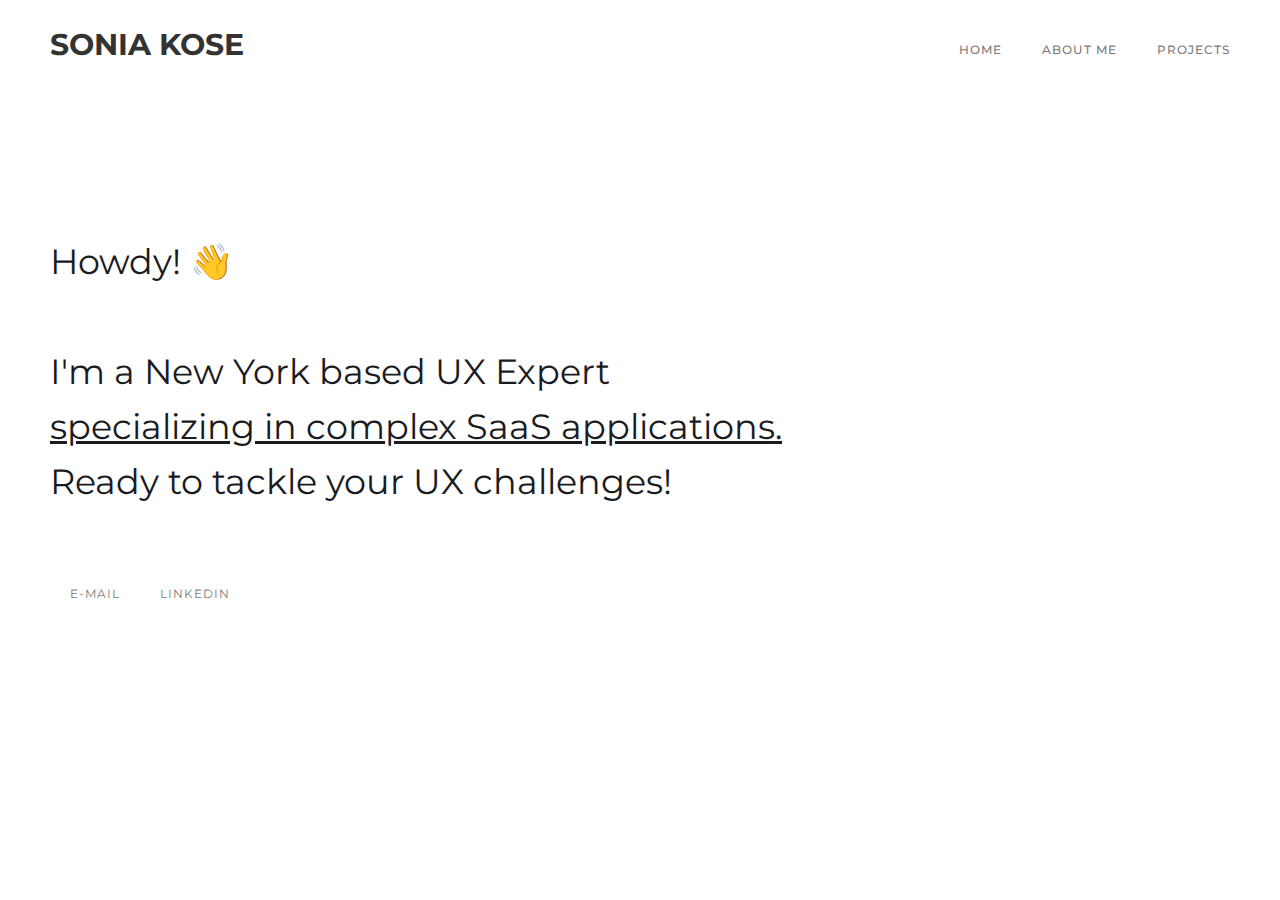
==== index.html @ bb23962d "initial" ====
<!DOCTYPE html>
<html>
<head>
    <meta charset="utf-8">
    <title>Portfolio - Webflow HTML website template</title>
    <meta content="width=device-width, initial-scale=1" name="viewport">
    <link href="https://fonts.googleapis.com/css2?family=Montserrat:wght@100;200;300;400;500;600;700;800;900&display=swap" rel="stylesheet">
    <link rel="stylesheet" href="style.css">
    <link href="favicon.png" rel="shortcut icon" type="image/x-icon">
    <script src="https://d3e54v103j8qbb.cloudfront.net/js/jquery-3.5.1.min.dc5e7f18c8.js?site=5d960ce24bbd9720fa45b64f" type="text/javascript" integrity="sha256-9/aliU8dGd2tb6OSsuzixeV4y/faTqgFtohetphbbj0=" crossorigin="anonymous"></script>

</head>

<body>
   <div data-collapse="medium" data-animation="default" data-duration="400" data-easing="ease" data-easing2="ease" role="banner" class="navigation w-nav">
       <div class="navigation-items">
           <a href="index.html" class="logo-link w-nav-brand">
               <h1 class="heading">SONIA KOSE</h1>
           </a>
           <div class="navigation-wrap">
               <nav role="navigation" class="navigation-items w-nav-menu">
                   <a href="index.html" class="navigation-item w-nav-link">Home</a>
                   <a href="about.html" class="navigation-item w-nav-link">About me</a>
                   <a href="project-1.html" class="navigation-item w-nav-link">Projects</a>
               </nav>
               <div class="menu-button w-nav-button">
                   <img src="menu-icon.png" width="22" alt="" class="menu-icon"/>
               </div>
           </div>
       </div>
   </div>

    <div class="section-10">
        <p class="paragraph-2">
            Howdy! 👋 <br>
            <br>
            I'm a New York based UX Expert 
            <a href="project-1.html">specializing in complex SaaS applications.</a>
            Ready to tackle your UX challenges!
        </p>
    </div>

    <div class="section">
        <div class="container">
            <div class="intro-wrap"></div>
        </div>
    </div>

    <div class="section">
        <div class="container">
            <div class="carrer-headline-wrap"></div>
        </div>
    </div>

    <div class="footer-wrap">
        <div class="footer-links">
            <a href="#" class="footer-item">E-mail</a>
            <a href="#" class="footer-item">Linkedin</a>
        </div>
    </div>
</body>
</html>
---- style.css ----
/* Only removing definitively unused code while preserving all styling */
html {
  -webkit-text-size-adjust: 100%;
  -ms-text-size-adjust: 100%;
  font-family: sans-serif;
}

* {
  box-sizing: border-box;
}


body {
  margin: 0;
  color: #1a1b1f;
  font-family: Montserrat, sans-serif;
  font-size: 16px;
  font-weight: 400;
  line-height: 28px;
}

article, aside, details, figcaption, figure, footer, header, hgroup, main, menu, nav, section, summary {
  display: block;
}

a {
  background-color: transparent;
  color: #1a1b1f;
  text-decoration: underline;
  transition: opacity .2s;
  display: block;
}

a:hover {
  color: #32343a;
}

a:active {
  color: #43464d;
}

img {
  border: 0;
  vertical-align: middle;
  max-width: 100%;
  display: block;
}

button {
  color: inherit;
  font: inherit;
  margin: 0;
  overflow: visible;
  text-transform: none;
  -webkit-appearance: button;
  cursor: pointer;
}

/* Preserved all original typography styles */

h3, h4, h5, h6 {
  margin-bottom: 10px;
}

h1 {
  margin-top: 20px;
  font-size: 38px;
  line-height: 44px;
}

h2 {
  margin-top: 20px;
  font-size: 32px;
  line-height: 36px;
}

h3 {
  margin-top: 20px;
  font-size: 24px;
  line-height: 30px;
}

h4 {
  margin-top: 10px;
  font-size: 18px;
  line-height: 24px;
}

h5 {
  margin-top: 10px;
  font-size: 14px;
  line-height: 20px;
}

h6 {
  margin-top: 10px;
  font-size: 12px;
  line-height: 18px;
}

h3 {
  margin-top: 10px;
  margin-bottom: 10px;
  font-size: 30px;
  font-weight: 400;
  line-height: 46px;
}

h4 {
  margin-top: 10px;
  margin-bottom: 10px;
  font-size: 24px;
  font-weight: 400;
  line-height: 38px;
}

h5 {
  margin-top: 10px;
  margin-bottom: 10px;
  font-size: 20px;
  font-weight: 500;
  line-height: 34px;
}

h6 {
  margin-top: 10px;
  margin-bottom: 10px;
  font-size: 16px;
  font-weight: 500;
  line-height: 28px;
}

ul, ol {
  margin-top: 0;
  margin-bottom: 10px;
  padding-left: 40px;
}

ul {
  margin-top: 20px;
  margin-bottom: 20px;
  padding-left: 40px;
  list-style-type: disc;
}

li {
  margin-bottom: 10px;
}

/* Navigation and Header Styles - Preserved Exactly from Original */
[class^="w-icon-"], [class*=" w-icon-"] {
  speak: none;
  font-variant: normal;
  text-transform: none;
  -webkit-font-smoothing: antialiased;
  -moz-osx-font-smoothing: grayscale;
  font-style: normal;
  font-weight: normal;
  line-height: 1;
}

.w-icon-nav-menu:before {
  content: "";
}

.w-nav {
  z-index: 1000;
  background: #ddd;
  position: relative;
}

.w-nav:before, .w-nav:after {
  content: " ";
  grid-area: 1 / 1 / 2 / 2;
  display: table;
}

.w-nav:after {
  clear: both;
}

.w-nav-brand {
  float: left;
  color: #333;
  text-decoration: none;
  position: relative;
}

.w-nav-link {
  vertical-align: top;
  color: #222;
  text-align: left;
  margin-left: auto;
  margin-right: auto;
  padding: 20px;
  text-decoration: none;
  display: inline-block;
  position: relative;
}

.w-nav-menu {
  float: right;
  position: relative;
}

.w-nav-overlay {
  width: 100%;
  display: none;
  position: absolute;
  top: 100%;
  left: 0;
  right: 0;
  overflow: hidden;
}

.heading {
  text-align: left;
  margin-top: -20px;
  margin-bottom: 0;
  margin-left: 0;
  font-family: Montserrat, sans-serif;
  font-size: 30px;
  font-weight: 700;
  line-height: 0;
  display: inline-block;
}

.logo-link {
  z-index: 1;
}

.logo-link:hover {
  opacity: .8;
}

.logo-link:active {
  opacity: .7;
}

.navigation {
  background-color: transparent;
  align-items: center;
  padding: 30px 50px;
  display: flex;
}

.navigation-items {
  flex: 1;
  justify-content: space-between;
  align-items: center;
  line-height: 39px;
  display: flex;
}

.navigation-item {
  opacity: .6;
  letter-spacing: 1px;
  text-transform: uppercase;
  padding-top: 9px;
  padding-bottom: 9px;
  font-size: 12px;
  font-weight: 500;
  line-height: 20px;
  text-decoration: none;
  display: inline-block;
}

.navigation-item:hover {
  opacity: .9;
}

.navigation-item:active {
  opacity: .8;
}

.navigation-item.w--current {
  opacity: 1;
  color: #1a1b1f;
  font-weight: 600;
}

.navigation-wrap {
  align-items: center;
  margin-right: -20px;
  display: flex;
}

.menu-button {
  float: right;
  cursor: pointer;
  -webkit-tap-highlight-color: transparent;
  tap-highlight-color: transparent;
  -webkit-user-select: none;
  -moz-user-select: none;
  user-select: none;
  padding: 18px;
  font-size: 24px;
  display: none;
  position: relative;
}

.menu-button.w--open {
  background-color: #C8C8C8;
}

.menu-icon {
  width: 22px;
}

[data-nav-menu-open] {
  text-align: center;
  background: #C8C8C8;
  min-width: 200px;
  position: absolute;
  top: 100%;
  left: 0;
  right: 0;
  overflow: visible;
  display: block !important;
}

/* Preserved all section and container styles */
.section {
  margin-left: 0;
  margin-right: 50px;
}

.container {
  width: 100%;
  max-width: 1140px;
  margin-left: auto;
  margin-right: auto;
}

/* Preserved all grid styles */
 
.columns {
  font-size: 14px;
}

.w-row {
  margin-left: -10px;
  margin-right: -10px;
}

.w-container {
  max-width: 940px;
  margin-left: auto;
  margin-right: auto;
}

.w-container:before, .w-container:after {
  content: " ";
  grid-area: 1 / 1 / 2 / 2;
  display: table;
}

.w-container:after {
  clear: both;
}

.w-container .w-row {
  margin-left: -10px;
  margin-right: -10px;
}

.w-row:before, .w-row:after {
  content: " ";
  grid-area: 1 / 1 / 2 / 2;
  display: table;
}

.w-row:after {
  clear: both;
}

.w-row .w-row {
  margin-left: 0;
  margin-right: 0;
}



.w-col {
  float: left;
  width: 100%;
  min-height: 1px;
  padding-left: 10px;
  padding-right: 10px;
  position: relative;
}

/* Preserved all the specific column widths */
.w-col-1 { width: 8.33333%; }
.w-col-2 { width: 16.6667%; }
.w-col-3 { width: 25%; }
.w-col-4 { width: 33.3333%; }
.w-col-5 { width: 41.6667%; }
.w-col-6 { width: 50%; }
.w-col-7 { width: 58.3333%; }
.w-col-8 { width: 66.6667%; }
.w-col-9 { width: 75%; }
.w-col-10 { width: 83.3333%; }
.w-col-11 { width: 91.6667%; }
.w-col-12 { width: 100%; }

/* Footer styles */
.footer-wrap {
  justify-content: space-between;
  align-items: center;
  padding: 40px 50px;
  display: flex;
}

.footer-links {
  align-items: center;
  margin-right: -20px;
  display: flex;
}

.footer-item {
  opacity: .6;
  letter-spacing: 1px;
  text-transform: uppercase;
  margin-left: 20px;
  margin-right: 20px;
  font-size: 12px;
  line-height: 20px;
  text-decoration: none;
}

/* Preserved all specific section styles */
.section-4, .section-5, .section-6, .section-7, .section-8, .section-9, .section-10 {
  padding-left: 50px;
  padding-right: 50px;
}

.paragraph-2 {
  font-size: 35px;
  line-height: 55px;
}

.paragraph-3 {
  margin-bottom: 0;
}

.paragraph-4 {
  margin-bottom: 0;
}

/* Preserved all image styles */

.image-2 {
  text-align: center;
  margin-left: auto;
  margin-right: auto;
}

.image-3 {
  display: block;
}

.image-9 {
  margin-top: 20px;
  display: inline-block;
}

.image-12, .image-13, .image-14, .image-15, .image-16, .image-17, .image-18, .image-19 {
  margin-left: auto;
  margin-right: auto;
}

.image-20 {
  border: 1px solid var(--white-smoke);
  margin: 20px auto;
}

.image-21, .image-22 {
  margin-left: auto;
  margin-right: auto;
}

.image-23 {
  margin-left: auto;
  margin-right: auto;
}

.image-24 {
  margin-left: auto;
  margin-right: auto;
  display: inline-block;
}

.image-25, .image-26 {
  margin-left: auto;
  margin-right: auto;
}

.image-27 {
  margin-left: auto;
  margin-right: auto;
  display: inline-block;
}

.image-28, .image-29, .image-30, .image-31 {
  margin-left: auto;
  margin-right: auto;
}

.image-32 {
  border: 1px solid var(--white-smoke);
  margin-left: auto;
  margin-right: auto;
  padding-top: 20px;
  padding-bottom: 20px;
}

.image-33 {
  border: 1px solid #f1eeee;
  margin: 20px auto;
  padding-top: 0;
  padding-bottom: 0;
  display: block;
}

.image-34 {
  border: 1px solid #f1eeee;
  border-radius: 1px;
  margin-left: auto;
  margin-right: auto;
  padding-top: 20px;
  padding-bottom: 20px;
}

.image-35, .image-36 {
  margin-left: auto;
  margin-right: auto;
}

.image-37 {
  border: 1px solid var(--white-smoke);
  margin: 20px auto;
}

.image-38 {
  padding-right: 10px;
}

.image-39 {
  text-align: center;
}

.image-40 {
  position: relative;
}

.column {
  padding-left: 0;
  padding-right: 0;
}

.container-3 {
  grid-column-gap: 16px;
  grid-row-gap: 1px;
  text-align: center;
  grid-template-rows: auto auto;
  grid-template-columns: minmax(19px, .25fr) 3.5fr .25fr;
  grid-auto-columns: 1fr;
  grid-auto-flow: row;
  display: grid;
}

.heading-5 {
  margin-top: 10px;
}

.image-11 {
  margin-left: auto;
  margin-right: auto;
}

.heading-6 {
  margin-top: 20px;
}

.heading-7 {
  margin-top: 20px;
  margin-bottom: 0;
}

.heading-8 {
  margin-top: 20px;
}

.heading {
  text-align: left;
  margin-top: -20px;
  margin-bottom: 0;
  margin-left: 0;
  font-family: Montserrat, sans-serif;
  font-size: 30px;
  font-weight: 700;
  line-height: 0;
  display: inline-block;
}

.heading-2 {
  color: #999;
  font-weight: 500;
}

.heading-3 {
  opacity: 1;
  color: #1abcf7;
  white-space: normal;
  border: 0 solid #838383;
  margin-top: -6px;
  margin-bottom: 0;
  margin-left: 0;
  font-family: Montserrat, sans-serif;
  font-size: 13px;
  font-weight: 500;
  line-height: 20px;
}

.section-2 {
  margin-left: 30px;
  margin-right: 30px;
}

.container-2 {
  grid-column-gap: 16px;
  grid-row-gap: 16px;
  grid-template-rows: auto auto;
  grid-template-columns: 1fr 1fr;
  grid-auto-columns: 1fr;
  margin-left: auto;
  margin-right: auto;
  padding-left: 50px;
  padding-right: 50px;
  display: block;
}

.section-3 {
  padding-left: 50px;
  padding-right: 50px;
}

.heading-4 {
  padding-left: 0;
}

.section-4, .section-5, .section-6 {
  padding-left: 50px;
  padding-right: 50px;
}

.section-7 {
  margin-left: auto;
  margin-right: auto;
  padding-left: 50px;
  padding-right: 50px;
}

.section-8 {
  padding-left: 50px;
  padding-right: 50px;
}
.section-9 {
  margin-right: 40px;
  padding-left: 50px;
  padding-right: 50px;
}


.section-10 {
  padding-top: 100px;
  padding-left: 50px;
  padding-right: 100px;
}

.link {
  float: none;
  clear: none;
  display: inline-block;
}
 

/* Media queries */
@media screen and (max-width: 991px) {
  .container {
    max-width: 728px;
  }

  .navigation {
    padding: 25px 30px;
  }

  .menu-button {
    padding: 0;
  }

  .navigation-wrap {
    margin-right: 0;
  }
}

@media screen and (max-width: 767px) {
  .navigation {
    padding: 20px 30px;
  }

  .footer-wrap {
    text-align: center;
    flex-direction: column;
  }

  .footer-item {
    margin-top: 10px;
    margin-bottom: 10px;
    margin-left: 0;
  }
}

@media screen and (max-width: 479px) {
  .container {
    max-width: none;
  }

  .navigation {
    padding-left: 20px;
    padding-right: 20px;
  }
}
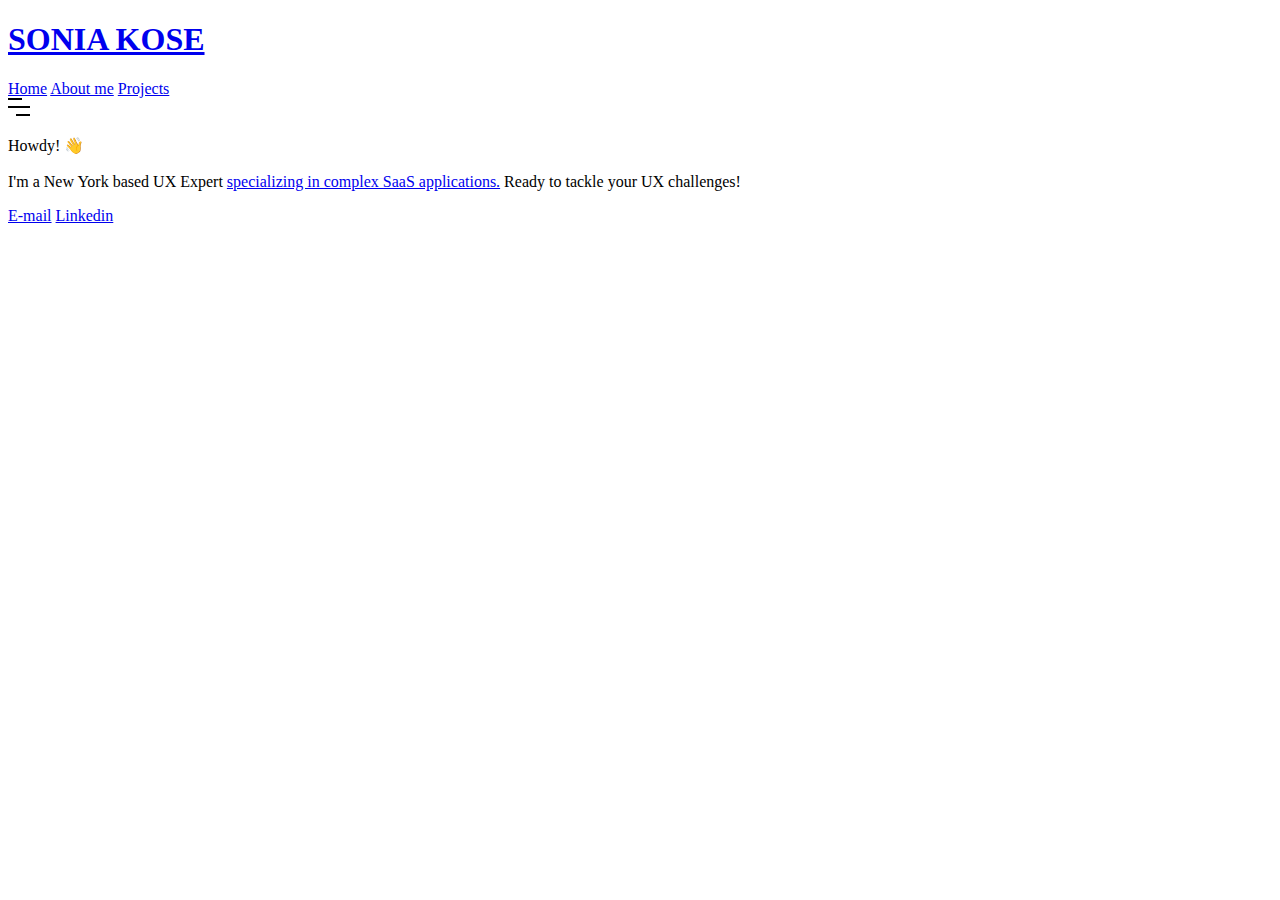
==== commit 201e1b77: "responsive html" ====
--- a/index.html
+++ b/index.html
@@ -8,6 +8,17 @@
     <link rel="stylesheet" href="style.css">
     <link href="favicon.png" rel="shortcut icon" type="image/x-icon">
     <script src="https://d3e54v103j8qbb.cloudfront.net/js/jquery-3.5.1.min.dc5e7f18c8.js?site=5d960ce24bbd9720fa45b64f" type="text/javascript" integrity="sha256-9/aliU8dGd2tb6OSsuzixeV4y/faTqgFtohetphbbj0=" crossorigin="anonymous"></script>
+    <script>
+        document.addEventListener('DOMContentLoaded', function() {
+            const menuButton = document.querySelector('.menu-button');
+            const navMenu = document.querySelector('.w-nav-menu');
+
+            menuButton.addEventListener('click', function() {
+                this.classList.toggle('w--open');
+                navMenu.classList.toggle('w--nav-menu-open');
+            });
+        });
+    </script>
 
 </head>
 
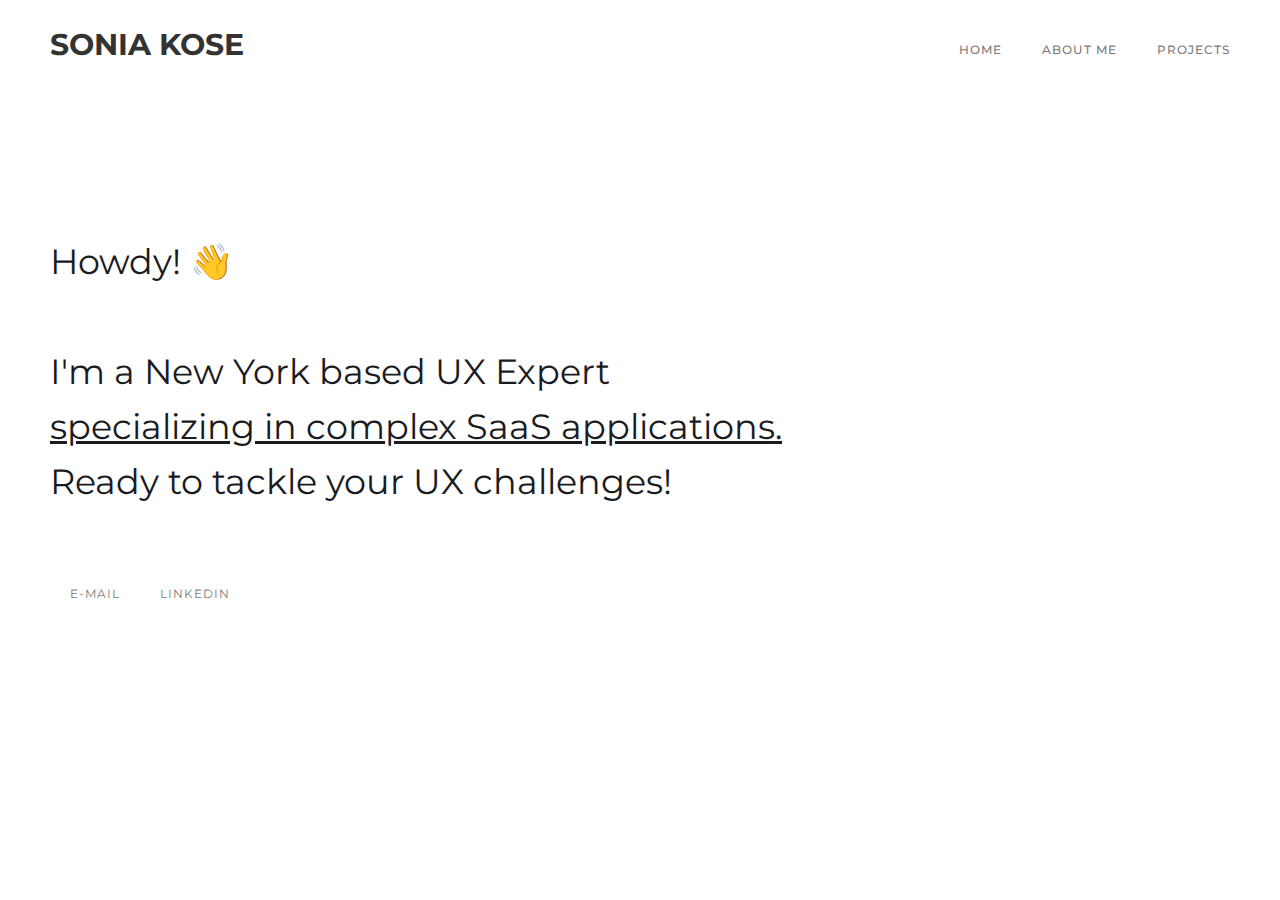
==== commit d87bb0ee: "css & footer" ====
--- a/index.html
+++ b/index.html
@@ -63,11 +63,12 @@
         </div>
     </div>
 
-    <div class="footer-wrap">
-        <div class="footer-links">
-            <a href="#" class="footer-item">E-mail</a>
-            <a href="#" class="footer-item">Linkedin</a>
-        </div>
-    </div>
+   <!-- Footer -->
+   <div class="footer-wrap">
+       <div class="footer-links">
+           <a href="#" class="footer-item">E-mail</a>
+           <a target="_blank" href="https://www.linkedin.com/in/soniakose" class="footer-item">LinkedIn</a>
+       </div>
+   </div>
 </body>
 </html>
--- a/style.css
+++ b/style.css
@@ -0,0 +1,882 @@
+/* Only removing definitively unused code while preserving all styling */
+html {
+  -webkit-text-size-adjust: 100%;
+  -ms-text-size-adjust: 100%;
+  font-family: sans-serif;
+}
+
+* {
+  box-sizing: border-box;
+}
+
+
+body {
+  margin: 0;
+  color: #1a1b1f;
+  font-family: Montserrat, sans-serif;
+  font-size: 16px;
+  font-weight: 400;
+  line-height: 28px;
+}
+
+article, aside, details, figcaption, figure, footer, header, hgroup, main, menu, nav, section, summary {
+  display: block;
+}
+
+a {
+  background-color: transparent;
+  color: #1a1b1f;
+  text-decoration: underline;
+  transition: opacity .2s;
+  display: block;
+}
+
+a:hover {
+  color: #32343a;
+}
+
+a:active {
+  color: #43464d;
+}
+
+img {
+  border: 0;
+  vertical-align: middle;
+  max-width: 100%;
+  display: block;
+}
+
+button {
+  color: inherit;
+  font: inherit;
+  margin: 0;
+  overflow: visible;
+  text-transform: none;
+  -webkit-appearance: button;
+  cursor: pointer;
+}
+
+/* Preserved all original typography styles */
+
+h3, h4, h5, h6 {
+  margin-bottom: 10px;
+}
+
+h1 {
+  margin-top: 20px;
+  font-size: 38px;
+  line-height: 44px;
+}
+
+h2 {
+  margin-top: 20px;
+  font-size: 32px;
+  line-height: 36px;
+}
+
+h3 {
+  margin-top: 20px;
+  font-size: 24px;
+  line-height: 30px;
+}
+
+h4 {
+  margin-top: 10px;
+  font-size: 18px;
+  line-height: 24px;
+}
+
+h5 {
+  margin-top: 10px;
+  font-size: 14px;
+  line-height: 20px;
+}
+
+h6 {
+  margin-top: 10px;
+  font-size: 12px;
+  line-height: 18px;
+}
+
+h3 {
+  margin-top: 10px;
+  margin-bottom: 10px;
+  font-size: 30px;
+  font-weight: 400;
+  line-height: 46px;
+}
+
+h4 {
+  margin-top: 10px;
+  margin-bottom: 10px;
+  font-size: 24px;
+  font-weight: 400;
+  line-height: 38px;
+}
+
+h5 {
+  margin-top: 10px;
+  margin-bottom: 10px;
+  font-size: 20px;
+  font-weight: 500;
+  line-height: 34px;
+}
+
+h6 {
+  margin-top: 10px;
+  margin-bottom: 10px;
+  font-size: 16px;
+  font-weight: 500;
+  line-height: 28px;
+}
+
+ul, ol {
+  margin-top: 0;
+  margin-bottom: 10px;
+  padding-left: 40px;
+}
+
+ul {
+  margin-top: 20px;
+  margin-bottom: 20px;
+  padding-left: 40px;
+  list-style-type: disc;
+}
+
+li {
+  margin-bottom: 10px;
+}
+
+/* Navigation and Header Styles - Preserved Exactly from Original */
+[class^="w-icon-"], [class*=" w-icon-"] {
+  speak: none;
+  font-variant: normal;
+  text-transform: none;
+  -webkit-font-smoothing: antialiased;
+  -moz-osx-font-smoothing: grayscale;
+  font-style: normal;
+  font-weight: normal;
+  line-height: 1;
+}
+
+.w-icon-nav-menu:before {
+  content: "";
+}
+
+.w-nav {
+  z-index: 1000;
+  background: #ddd;
+  position: relative;
+}
+
+.w-nav:before, .w-nav:after {
+  content: " ";
+  grid-area: 1 / 1 / 2 / 2;
+  display: table;
+}
+
+.w-nav:after {
+  clear: both;
+}
+
+.w-nav-brand {
+  float: left;
+  color: #333;
+  text-decoration: none;
+  position: relative;
+}
+
+.w-nav-link {
+  vertical-align: top;
+  color: #222;
+  text-align: left;
+  margin-left: auto;
+  margin-right: auto;
+  padding: 20px;
+  text-decoration: none;
+  display: inline-block;
+  position: relative;
+}
+
+.w-nav-menu {
+  float: right;
+  position: relative;
+}
+
+.w-nav-overlay {
+  width: 100%;
+  display: none;
+  position: absolute;
+  top: 100%;
+  left: 0;
+  right: 0;
+  overflow: hidden;
+}
+
+.heading {
+  text-align: left;
+  margin-top: -20px;
+  margin-bottom: 0;
+  margin-left: 0;
+  font-family: Montserrat, sans-serif;
+  font-size: 30px;
+  font-weight: 700;
+  line-height: 0;
+  display: inline-block;
+}
+
+.logo-link {
+  z-index: 1;
+}
+
+.logo-link:hover {
+  opacity: .8;
+}
+
+.logo-link:active {
+  opacity: .7;
+}
+
+.navigation {
+  background-color: transparent;
+  align-items: center;
+  padding: 30px 50px;
+  display: flex;
+}
+
+.navigation-items {
+  flex: 1;
+  justify-content: space-between;
+  align-items: center;
+  line-height: 39px;
+  display: flex;
+}
+
+.navigation-item {
+  opacity: .6;
+  letter-spacing: 1px;
+  text-transform: uppercase;
+  padding-top: 9px;
+  padding-bottom: 9px;
+  font-size: 12px;
+  font-weight: 500;
+  line-height: 20px;
+  text-decoration: none;
+  display: inline-block;
+}
+
+.navigation-item:hover {
+  opacity: .9;
+}
+
+.navigation-item:active {
+  opacity: .8;
+}
+
+.navigation-item.w--current {
+  opacity: 1;
+  color: #1a1b1f;
+  font-weight: 600;
+}
+
+.navigation-wrap {
+  align-items: center;
+  margin-right: -20px;
+  display: flex;
+}
+
+.menu-button {
+  float: right;
+  cursor: pointer;
+  -webkit-tap-highlight-color: transparent;
+  tap-highlight-color: transparent;
+  -webkit-user-select: none;
+  -moz-user-select: none;
+  user-select: none;
+  padding: 18px;
+  font-size: 24px;
+  display: none;
+  position: relative;
+}
+
+.menu-button.w--open {
+  background: linear-gradient(145deg, #f6f6f6, #e6e6e6);
+  border-radius: 4px;
+  box-shadow: 2px 2px 5px rgba(0, 0, 0, 0.1);
+}
+
+.menu-icon {
+  width: 22px;
+}
+
+.pochta:before {
+    content: attr(data-w) "\0040" attr(data-u);
+    unicode-bidi: bidi-override;
+    direction: rtl;
+}
+
+[data-nav-menu-open] {
+  text-align: center;
+  background: #C8C8C8;
+  min-width: 200px;
+  position: absolute;
+  top: 100%;
+  left: 0;
+  right: 0;
+  overflow: visible;
+  display: block !important;
+}
+
+/* Preserved all section and container styles */
+.section {
+  margin-left: 0;
+  margin-right: 50px;
+}
+
+.container {
+  width: 100%;
+  max-width: 1140px;
+  margin-left: auto;
+  margin-right: auto;
+}
+
+/* Preserved all grid styles */
+ 
+.columns {
+  font-size: 14px;
+}
+
+.w-row {
+  margin-left: -10px;
+  margin-right: -10px;
+}
+
+.w-container {
+  max-width: 940px;
+  margin-left: auto;
+  margin-right: auto;
+}
+
+.w-container:before, .w-container:after {
+  content: " ";
+  grid-area: 1 / 1 / 2 / 2;
+  display: table;
+}
+
+.w-container:after {
+  clear: both;
+}
+
+.w-container .w-row {
+  margin-left: -10px;
+  margin-right: -10px;
+}
+
+.w-row:before, .w-row:after {
+  content: " ";
+  grid-area: 1 / 1 / 2 / 2;
+  display: table;
+}
+
+.w-row:after {
+  clear: both;
+}
+
+.w-row .w-row {
+  margin-left: 0;
+  margin-right: 0;
+}
+
+
+
+.w-col {
+  float: left;
+  width: 100%;
+  min-height: 1px;
+  padding-left: 10px;
+  padding-right: 10px;
+  position: relative;
+}
+
+/* Preserved all the specific column widths */
+.w-col-1 { width: 8.33333%; }
+.w-col-2 { width: 16.6667%; }
+.w-col-3 { width: 25%; }
+.w-col-4 { width: 33.3333%; }
+.w-col-5 { width: 41.6667%; }
+.w-col-6 { width: 50%; }
+.w-col-7 { width: 58.3333%; }
+.w-col-8 { width: 66.6667%; }
+.w-col-9 { width: 75%; }
+.w-col-10 { width: 83.3333%; }
+.w-col-11 { width: 91.6667%; }
+.w-col-12 { width: 100%; }
+
+/* Footer styles */
+.footer-wrap {
+  justify-content: space-between;
+  align-items: center;
+  padding: 40px 50px;
+  display: flex;
+}
+
+.footer-links {
+  align-items: center;
+  margin-right: -20px;
+  display: flex;
+}
+
+.footer-item {
+  opacity: .6;
+  letter-spacing: 1px;
+  text-transform: uppercase;
+  margin-left: 20px;
+  margin-right: 20px;
+  font-size: 12px;
+  line-height: 20px;
+  text-decoration: none;
+}
+
+/* Preserved all specific section styles */
+.section-4, .section-5, .section-6, .section-7, .section-8, .section-9, .section-10 {
+  padding-left: 50px;
+  padding-right: 50px;
+}
+
+.paragraph-2 {
+  font-size: 35px;
+  line-height: 55px;
+}
+
+.paragraph-3 {
+  margin-bottom: 0;
+}
+
+.paragraph-4 {
+  margin-bottom: 0;
+}
+
+/* Preserved all image styles */
+
+.image-2 {
+  text-align: center;
+  margin-left: auto;
+  margin-right: auto;
+}
+
+.image-3 {
+  display: block;
+}
+
+.image-9 {
+  margin-top: 20px;
+  display: inline-block;
+}
+
+.image-12, .image-13, .image-14, .image-15, .image-16, .image-17, .image-18, .image-19 {
+  margin-left: auto;
+  margin-right: auto;
+}
+
+.image-20 {
+  border: 1px solid var(--white-smoke);
+  margin: 20px auto;
+}
+
+.image-21, .image-22 {
+  margin-left: auto;
+  margin-right: auto;
+}
+
+.image-23 {
+  margin-left: auto;
+  margin-right: auto;
+}
+
+.image-24 {
+  margin-left: auto;
+  margin-right: auto;
+  display: inline-block;
+}
+
+.image-25, .image-26 {
+  margin-left: auto;
+  margin-right: auto;
+}
+
+.image-27 {
+  margin-left: auto;
+  margin-right: auto;
+  display: inline-block;
+}
+
+.image-28, .image-29, .image-30, .image-31 {
+  margin-left: auto;
+  margin-right: auto;
+}
+
+.image-32 {
+  border: 1px solid var(--white-smoke);
+  margin-left: auto;
+  margin-right: auto;
+  padding-top: 20px;
+  padding-bottom: 20px;
+}
+
+.image-33 {
+  border: 1px solid #f1eeee;
+  margin: 20px auto;
+  padding-top: 0;
+  padding-bottom: 0;
+  display: block;
+}
+
+.image-34 {
+  border: 1px solid #f1eeee;
+  border-radius: 1px;
+  margin-left: auto;
+  margin-right: auto;
+  padding-top: 20px;
+  padding-bottom: 20px;
+}
+
+.image-35, .image-36 {
+  margin-left: auto;
+  margin-right: auto;
+}
+
+.image-37 {
+  border: 1px solid var(--white-smoke);
+  margin: 20px auto;
+}
+
+.image-38 {
+  padding-right: 10px;
+}
+
+.image-39 {
+  text-align: center;
+}
+
+.image-40 {
+  position: relative;
+}
+
+.column {
+  padding-left: 0;
+  padding-right: 0;
+}
+
+.container-3 {
+  grid-column-gap: 16px;
+  grid-row-gap: 1px;
+  text-align: center;
+  grid-template-rows: auto auto;
+  grid-template-columns: minmax(19px, .25fr) 3.5fr .25fr;
+  grid-auto-columns: 1fr;
+  grid-auto-flow: row;
+  display: grid;
+}
+
+.heading-5 {
+  margin-top: 10px;
+}
+
+.image-11 {
+  margin-left: auto;
+  margin-right: auto;
+}
+
+.heading-6 {
+  margin-top: 20px;
+}
+
+.heading-7 {
+  margin-top: 20px;
+  margin-bottom: 0;
+}
+
+.heading-8 {
+  margin-top: 20px;
+}
+
+.heading {
+  text-align: left;
+  margin-top: -20px;
+  margin-bottom: 0;
+  margin-left: 0;
+  font-family: Montserrat, sans-serif;
+  font-size: 30px;
+  font-weight: 700;
+  line-height: 0;
+  display: inline-block;
+}
+
+.heading-2 {
+  color: #999;
+  font-weight: 500;
+}
+
+.heading-3 {
+  opacity: 1;
+  color: #1abcf7;
+  white-space: normal;
+  border: 0 solid #838383;
+  margin-top: -6px;
+  margin-bottom: 0;
+  margin-left: 0;
+  font-family: Montserrat, sans-serif;
+  font-size: 13px;
+  font-weight: 500;
+  line-height: 20px;
+}
+
+.section-2 {
+  margin-left: 30px;
+  margin-right: 30px;
+}
+
+.container-2 {
+  grid-column-gap: 16px;
+  grid-row-gap: 16px;
+  grid-template-rows: auto auto;
+  grid-template-columns: 1fr 1fr;
+  grid-auto-columns: 1fr;
+  margin-left: auto;
+  margin-right: auto;
+  padding-left: 50px;
+  padding-right: 50px;
+  display: block;
+}
+
+.section-3 {
+  padding-left: 50px;
+  padding-right: 50px;
+}
+
+.heading-4 {
+  padding-left: 0;
+}
+
+.section-4, .section-5, .section-6 {
+  padding-left: 50px;
+  padding-right: 50px;
+}
+
+.section-7 {
+  margin-left: auto;
+  margin-right: auto;
+  padding-left: 50px;
+  padding-right: 50px;
+}
+
+.section-8 {
+  padding-left: 50px;
+  padding-right: 50px;
+}
+.section-9 {
+  margin-right: 40px;
+  padding-left: 50px;
+  padding-right: 50px;
+}
+
+
+.section-10 {
+  padding-top: 100px;
+  padding-left: 50px;
+  padding-right: 100px;
+}
+
+.link {
+  float: none;
+  clear: none;
+  display: inline-block;
+}
+ 
+/* Add this class just before the Media queries section */
+.full-width {
+  width: 100%;
+  height: auto;
+}
+
+/* Replace the existing media queries with these updated ones */
+@media screen and (max-width: 991px) {
+  .container {
+    max-width: 728px;
+  }
+
+  .navigation {
+    padding: 25px 30px;
+  }
+
+  .menu-button {
+    padding: 0;
+  }
+
+  .menu-icon {
+    display: block;
+  }
+
+  .navigation-wrap {
+    margin-right: 0;
+  }
+  
+  .heading-jumbo {
+    font-size: 28px;
+    line-height: 1.4;
+  }
+  
+  .w-col-6 { width: 100%; }
+  .w-col-4 { width: 50%; }
+}
+
+@media screen and (max-width: 767px) {
+  .w-nav-menu {
+      display: none;
+      position: absolute;
+      top: 100%;
+      left: 0;
+      right: 0;
+      background-color: #C8C8C8;  /* Matching your existing mobile menu color */
+      text-align: center;         /* Center the text */
+      width: 100%;
+  }
+
+  .w-nav-menu .navigation-item {
+      display: block;             /* Make items stack vertically */
+      width: 100%;               /* Full width */
+      padding: 15px 0;           /* Vertical padding */
+      text-align: center;
+  }
+
+  .menu-button {
+      display: block;
+  }
+
+  /* Show menu when button is clicked */
+  .w-nav-menu.w--nav-menu-open {
+      display: block;
+      animation: slideDown 0.3s ease-in-out;
+  }
+
+  .navigation {
+    padding: 20px 30px;
+  }
+
+  .section-8 {
+    padding: 30px 20px;
+  }
+
+  .w-col {
+    width: 100% !important;
+    padding: 0;
+  }
+
+  .columns {
+    margin-top: 20px;
+  }
+
+  .footer-wrap {
+    text-align: center;
+    flex-direction: column;
+  }
+
+  .footer-item {
+    margin-top: 10px;
+    margin-bottom: 10px;
+    margin-left: 0;
+    display: block;
+  }
+  
+  .footer-links {
+    flex-direction: column;
+  }
+
+  h5 {
+    margin-top: 30px;
+  }
+
+  .menu-button {
+      float: right;
+      cursor: pointer;
+      -webkit-tap-highlight-color: transparent;
+      tap-highlight-color: transparent;
+      -webkit-user-select: none;
+      -moz-user-select: none;
+      user-select: none;
+      padding: 18px;
+      font-size: 24px;
+      display: block;
+      position: relative;
+  }
+
+  .w-nav-menu {
+    background-color: #fff;
+    padding: 10px 0;
+    display: none;
+    position: absolute;
+    top: 100%;
+    left: 0;
+    right: 0;
+  }
+}
+
+
+@media screen and (max-width: 479px) {
+  .container {
+    max-width: none;
+  }
+
+  .navigation {
+    padding-left: 20px;
+    padding-right: 20px;
+  }
+  
+
+  .w-nav-menu {
+    background-color: #fff;
+    padding: 10px 0;
+    display: none;
+    position: absolute;
+    top: 100%;
+    left: 0;
+    right: 0;
+  }
+
+  .w-nav-menu.w--open {
+    display: block;
+  }
+
+  .navigation-item {
+    display: block;
+    padding: 15px 20px;
+    text-align: center;
+  }
+
+  .menu-button {
+      float: right;
+      cursor: pointer;
+      -webkit-tap-highlight-color: transparent;
+      tap-highlight-color: transparent;
+      -webkit-user-select: none;
+      -moz-user-select: none;
+      user-select: none;
+      padding: 18px;
+      font-size: 24px;
+      display: block;
+      position: relative;
+  }
+}
+
+
+@keyframes slideDown {
+    from {
+        transform: translateY(-100%);
+        opacity: 0;
+    }
+    to {
+        transform: translateY(0);
+        opacity: 1;
+    }
+}
+
